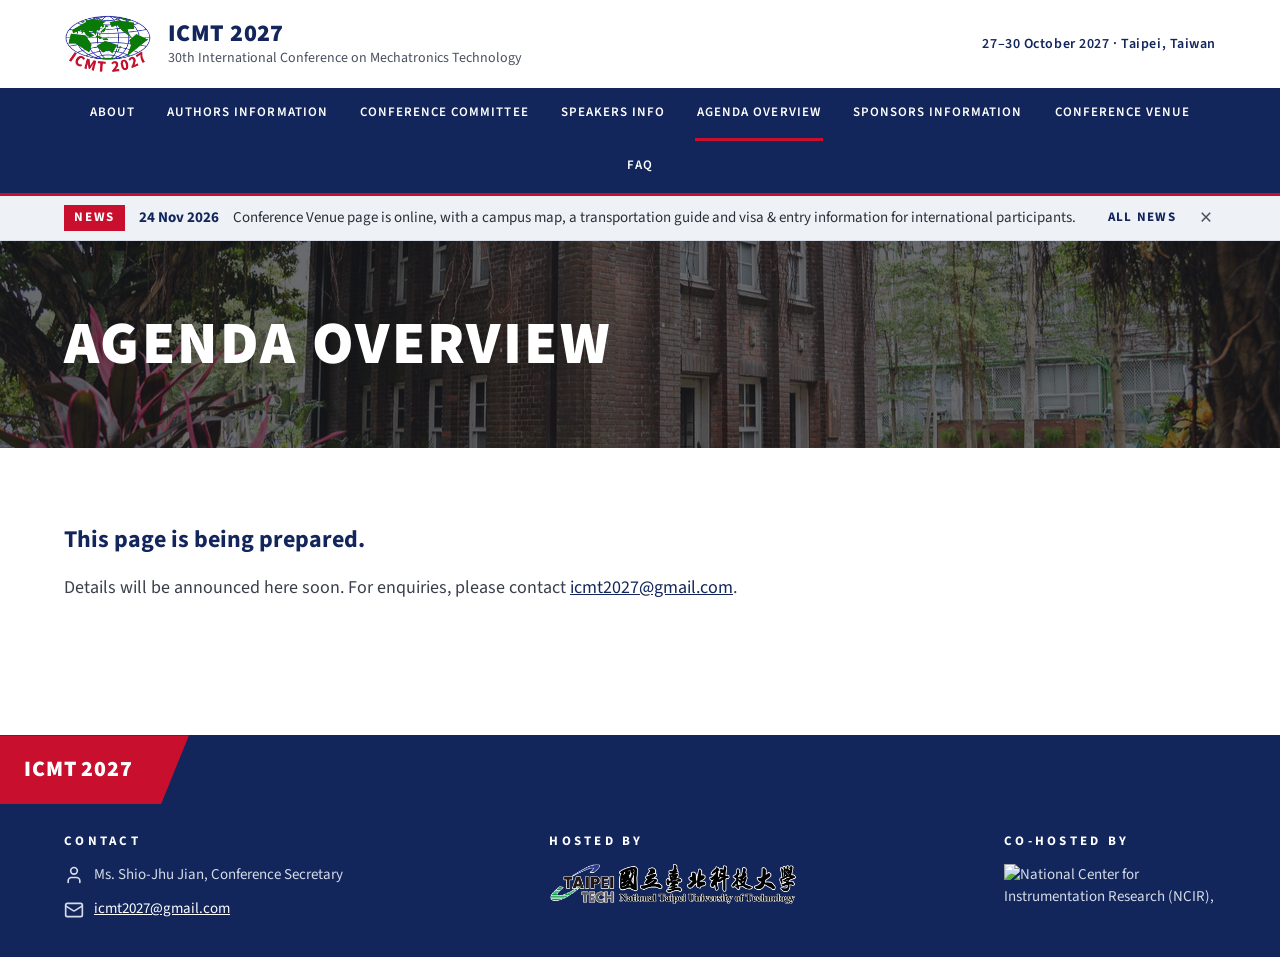
==== agenda-overview.html @ e49c852d "261124 網頁資訊更新 Important Date, Special Session Proposal, Conference Topic, Conference Venue, News Das" ====
<!doctype html>
<html lang="en">
<head>
  <meta charset="utf-8">
  <meta name="viewport" content="width=device-width, initial-scale=1">
  <title>Agenda Overview | ICMT 2027</title>
  <meta name="description" content="Agenda Overview for ICMT 2027, the 30th International Conference on Mechatronics Technology, 27–30 October 2027 in Taipei, Taiwan.">
  <link rel="icon" type="image/png" href="images/favicon.png">
  <link rel="preconnect" href="https://fonts.googleapis.com">
  <link rel="preconnect" href="https://fonts.gstatic.com" crossorigin>
  <link rel="stylesheet" href="https://fonts.googleapis.com/css2?family=Source+Sans+3:wght@400;600;700;900&display=swap">
  <link rel="stylesheet" href="css/style.css?v=20261124c">
</head>
<body>

<header class="site-header">
  <div class="container header-top">
    <a class="brand" href="index.html">
      <img class="brand-logo" src="images/logo-icmt2027.jpg" alt="ICMT 2027 logo">
      <span class="brand-text">
        <span class="brand-name">ICMT 2027</span>
        <span class="brand-sub">30th International Conference on Mechatronics Technology</span>
      </span>
    </a>
    <div class="header-meta">27–30 October 2027 · Taipei, Taiwan</div>
  </div>
  <nav class="site-nav" aria-label="Main">
    <ul class="container nav-list">
      <li><a class="nav-link" href="index.html">ABOUT</a></li>
      <li><a class="nav-link" href="authors-information.html">AUTHORS INFORMATION</a></li>
      <li><a class="nav-link" href="conference-committee.html">CONFERENCE COMMITTEE</a></li>
      <li><a class="nav-link" href="speakers-info.html">SPEAKERS INFO</a></li>
      <li><a class="nav-link" href="agenda-overview.html" aria-current="page">AGENDA OVERVIEW</a></li>
      <li><a class="nav-link" href="sponsors-information.html">SPONSORS INFORMATION</a></li>
      <li><a class="nav-link" href="conference-venue.html">CONFERENCE VENUE</a></li>
      <li><a class="nav-link" href="faq.html">FAQ</a></li>
    </ul>
  </nav>
</header>

<div class="news-strip" data-news-strip></div>

<main>
  <section class="page-band">
    <div class="container band-inner">
      <h1 class="band-title">AGENDA OVERVIEW</h1>
    </div>
  </section>

  <section class="container placeholder">
    <p class="placeholder-lead">This page is being prepared.</p>
    <p>Details will be announced here soon. For enquiries, please contact <a href="mailto:icmt2027@gmail.com">icmt2027@gmail.com</a>.</p>
  </section>
</main>

<footer class="site-footer">
  <div class="footer-bar">
    <div class="footer-tag">ICMT 2027</div>
  </div>
  <div class="container footer-body">
    <div class="contact">
      <div class="section-label">CONTACT</div>
      <div class="contact-row">
        <svg aria-hidden="true" width="20" height="20" viewBox="0 0 24 24" fill="none" stroke="currentColor" stroke-width="2" stroke-linecap="round" stroke-linejoin="round"><path d="M19 21v-2a4 4 0 0 0-4-4H9a4 4 0 0 0-4 4v2"/><circle cx="12" cy="7" r="4"/></svg>
        <span>Ms. Shio-Jhu Jian, Conference Secretary</span>
      </div>
      <div class="contact-row">
        <svg aria-hidden="true" width="20" height="20" viewBox="0 0 24 24" fill="none" stroke="currentColor" stroke-width="2" stroke-linecap="round" stroke-linejoin="round"><rect x="2" y="4" width="20" height="16" rx="2"/><path d="m22 7-8.97 5.7a1.94 1.94 0 0 1-2.06 0L2 7"/></svg>
        <a href="mailto:icmt2027@gmail.com">icmt2027@gmail.com</a>
      </div>
    </div>
    <div class="footer-host">
      <div class="section-label">HOSTED BY</div>
      <img src="images/logo-taipeitech-white.png" width="900" height="145" alt="National Taipei University of Technology (Taipei Tech)">
    </div>
    <div class="footer-host">
      <div class="section-label">CO-HOSTED BY</div>
      <img src="images/logo-ncir-white.png" width="900" height="170" alt="National Center for Instrumentation Research (NCIR), National Institutes of Applied Research">
    </div>
  </div>
</footer>

<script src="js/news.js?v=20261124c" defer></script>
</body>
</html>
---- css/style.css ----
/* ICMT 2027 shared stylesheet */

:root {
  --navy: #13265C;
  --red: #C8102E;
  --red-text: #B00E28;
  --ground: #FFFFFF;
  --band: #EEF1F6;
  --line: #D9DEE8;
  --text: #2B2F38;
  --text-soft: #3A3F4B;
  --muted: #4A5060;
  --footer-muted: #D5DBE8;
  --overlay: rgba(28, 30, 34, 0.66);
  --container: 1200px;
  --gutter: 24px;
}

*, *::before, *::after { box-sizing: border-box; }

html { -webkit-text-size-adjust: 100%; }

body {
  margin: 0;
  background: var(--ground);
  color: var(--text);
  font-family: "Source Sans 3", "Noto Sans TC", "Microsoft JhengHei", sans-serif;
  line-height: 1.5;
}

img { max-width: 100%; height: auto; display: block; }

a { color: var(--navy); }
a:hover { color: var(--red); }

.container {
  max-width: var(--container);
  margin: 0 auto;
  padding-left: var(--gutter);
  padding-right: var(--gutter);
}

/* ---------- Header ---------- */

.site-header {
  position: sticky;   /* header and menu stay pinned to the top while scrolling */
  top: 0;
  z-index: 100;
  background: var(--ground);
  border-bottom: 3px solid var(--red);
}

.header-top {
  display: flex;
  flex-wrap: wrap;
  align-items: center;
  justify-content: space-between;
  gap: 12px 32px;
  padding-top: 14px;
  padding-bottom: 14px;
}

.brand {
  display: flex;
  align-items: center;
  gap: 16px;
  text-decoration: none;
}

.brand-logo { height: 60px; width: auto; }

.brand-text { display: flex; flex-direction: column; gap: 2px; }

.brand-name {
  font-size: 24px;
  font-weight: 900;
  color: var(--navy);
  letter-spacing: 0.02em;
  line-height: 1.1;
}

.brand-sub {
  font-size: 14px;
  color: var(--muted);
  line-height: 1.3;
}

.header-meta {
  font-size: 14px;
  font-weight: 600;
  color: var(--navy);
  letter-spacing: 0.04em;
}

/* ---------- Navigation ---------- */

.site-nav { background: var(--navy); }

.nav-list {
  list-style: none;
  margin: 0 auto;
  display: flex;
  flex-wrap: wrap;
  justify-content: center;
  gap: 0 28px;
}

.nav-link {
  display: block;
  padding: 15px 2px;
  color: #FFFFFF;
  font-size: 13px;
  font-weight: 600;
  letter-spacing: 0.08em;
  text-decoration: none;
  white-space: nowrap;
  border-bottom: 3px solid transparent;
}

.nav-link:hover { color: #FFFFFF; border-bottom-color: var(--red); }

.nav-link[aria-current="page"] { border-bottom-color: var(--red); }

/* A menu item that is not open yet: visible, but not clickable.
   To enable a page, remove the "is-disabled" class, aria-disabled and tabindex from its link. */
.nav-link.is-disabled {
  pointer-events: none;
  cursor: default;
}

/* Phone: the menu stays one horizontal row and scrolls sideways */
@media (max-width: 760px) {
  .nav-list {
    flex-wrap: nowrap;
    justify-content: flex-start;
    gap: 0 22px;
    overflow-x: auto;
    -webkit-overflow-scrolling: touch;
    scrollbar-width: none;
  }
  .nav-list::-webkit-scrollbar { display: none; }
  .brand-logo { height: 48px; }
  .brand-name { font-size: 21px; }
  .header-meta { display: none; }   /* phone: keep the pinned header short; the date is shown in the hero */
  .header-top { padding-top: 10px; padding-bottom: 10px; }
}

/* ---------- Hero (home) and page band ---------- */

.hero,
.page-band {
  position: relative;
  background-image: url("../images/hero-campus.jpg");
  background-size: cover;
  background-position: center 45%;
  color: #FFFFFF;
}

.hero::before,
.page-band::before {
  content: "";
  position: absolute;
  inset: 0;
  background: var(--overlay);
}

.hero {
  min-height: 600px;
  display: flex;
  align-items: center;
}

.hero-inner,
.band-inner {
  position: relative;
  width: 100%;
  display: flex;
  flex-direction: column;
}

.hero-inner { gap: 20px; padding-top: 96px; padding-bottom: 96px; }
.band-inner { gap: 14px; padding-top: 72px; padding-bottom: 72px; }

.eyebrow {
  display: flex;
  align-items: center;
  gap: 14px;
  font-size: 16px;
  font-weight: 700;
  letter-spacing: 0.4em;
}

.eyebrow::before {
  content: "";
  width: 48px;
  height: 4px;
  background: var(--red);
  flex: none;
}

.hero-title {
  margin: 0;
  font-size: clamp(56px, 10vw, 120px);
  font-weight: 900;
  line-height: 0.95;
  letter-spacing: 0.01em;
}

.hero-sub {
  margin: 0;
  max-width: 760px;
  font-size: clamp(22px, 2.6vw, 34px);
  font-weight: 600;
  line-height: 1.25;
}

.hero-facts {
  display: flex;
  flex-wrap: wrap;
  gap: 16px 40px;
  margin-top: 16px;
}

.hero-fact {
  display: flex;
  align-items: center;
  gap: 12px;
  font-size: 22px;
  font-weight: 700;
}

.fact-icon {
  width: 44px;
  height: 44px;
  border-radius: 50%;
  background: var(--red);
  display: flex;
  align-items: center;
  justify-content: center;
  flex: none;
}

.band-title {
  margin: 0;
  font-size: clamp(36px, 5vw, 60px);
  font-weight: 900;
  letter-spacing: 0.04em;
  line-height: 1.05;
}

/* ---------- Key facts strip ---------- */

.facts-strip { background: var(--band); }

.facts-grid {
  display: grid;
  grid-template-columns: repeat(auto-fit, minmax(240px, 1fr));
  gap: 24px 48px;
  padding-top: 40px;
  padding-bottom: 40px;
}

.fact {
  display: flex;
  flex-direction: column;
  gap: 6px;
  border-top: 3px solid var(--red);
  padding-top: 16px;
}

.fact-label,
.section-label {
  font-size: 13px;
  font-weight: 700;
  letter-spacing: 0.25em;
  color: var(--red-text);
}

.fact-value {
  font-size: 26px;
  font-weight: 700;
  color: var(--navy);
}

/* ---------- About ---------- */

.about {
  display: flex;
  flex-wrap: wrap;
  align-items: flex-start;
  gap: 48px;
  padding-top: 80px;
  padding-bottom: 96px;
}

.about-text {
  flex: 999 1 560px;
  min-width: 0;
  display: flex;
  flex-direction: column;
  gap: 20px;
}

.section-title {
  margin: 0;
  font-size: 30px;
  font-weight: 900;
  letter-spacing: 0.12em;
  color: var(--navy);
}

.section-rule {
  width: 64px;
  height: 4px;
  background: var(--red);
}

.about-text p {
  margin: 0;
  font-size: 19px;
  line-height: 1.7;
  color: var(--text-soft);
}

.host-card {
  flex: 1 1 300px;
  min-width: 0;
  border: 1px solid var(--line);
  padding: 28px;
  display: flex;
  flex-direction: column;
  align-items: center;
  gap: 16px;
  text-align: center;
}

.host-card .section-label { letter-spacing: 0.3em; }

.host-card img { width: 100%; max-width: 320px; }

/* ---------- Authors Information ---------- */

.cfp {
  max-width: 920px;
  margin: 0 auto;
  padding: 56px var(--gutter) 88px;
  display: flex;
  flex-direction: column;
  gap: 28px;
}

.cfp-actions {
  display: flex;
  flex-wrap: wrap;
  justify-content: center;
  gap: 12px 16px;
}

.btn {
  display: inline-flex;
  align-items: center;
  gap: 10px;
  min-height: 48px;
  padding: 0 26px;
  font-size: 16px;
  font-weight: 700;
  letter-spacing: 0.06em;
  text-decoration: none;
}

.btn-primary { background: var(--red); color: #FFFFFF; }
.btn-primary:hover { background: #A50D26; color: #FFFFFF; }

.btn-outline { border: 2px solid var(--navy); color: var(--navy); }
.btn-outline:hover { background: var(--navy); color: #FFFFFF; }

.flyer-link { display: block; border: 1px solid var(--line); }

.cfp-hint {
  margin: 0;
  text-align: center;
  font-size: 15px;
  color: var(--muted);
}

/* ---------- Footer ---------- */

.site-footer { background: var(--navy); color: #FFFFFF; }

.footer-bar { display: flex; flex-wrap: wrap; align-items: stretch; }

.footer-tag {
  background: var(--red);
  padding: 18px 56px 18px var(--gutter);
  font-size: 22px;
  font-weight: 900;
  letter-spacing: 0.04em;
  clip-path: polygon(0 0, 100% 0, calc(100% - 28px) 100%, 0 100%);
}

.footer-body {
  display: flex;
  flex-wrap: wrap;
  justify-content: space-between;
  align-items: flex-start;
  gap: 28px 48px;
  padding-top: 28px;
  padding-bottom: 36px;
  font-size: 15px;
  color: var(--footer-muted);
}

.contact { display: flex; flex-direction: column; gap: 12px; }

.contact .section-label { color: #FFFFFF; }

.contact-row { display: flex; align-items: center; gap: 10px; }

.contact-row svg { flex: none; }

.contact-row a { color: #FFFFFF; }
.contact-row a:hover { color: var(--footer-muted); }

.footer-host {
  display: flex;
  flex-direction: column;
  align-items: flex-start;
  gap: 12px;
}

.footer-host .section-label { color: #FFFFFF; }

.footer-host img { width: auto; height: 40px; max-width: 100%; object-fit: contain; }   /* logos sized to sit with the 15px footer text */

/* ---------- CFP details (Authors Information) ---------- */

.cfp-info {
  display: flex;
  flex-direction: column;
  gap: 72px;
  padding-top: 72px;
  padding-bottom: 24px;
}

.cfp-row {
  display: flex;
  flex-direction: column;
  gap: 48px;
}

.dates-block,
.topics-block {
  display: flex;
  flex-direction: column;
  gap: 20px;
  min-width: 0;
}


/* Horizontal timeline: one line, dates alternate above and below */
.timeline-scroll { margin-top: 8px; }

.timeline {
  position: relative;
  list-style: none;
  margin: 0;
  height: 320px;
  --pad: 90px;               /* room for the first and last labels */
}

.timeline::before {            /* the line */
  content: "";
  position: absolute;
  left: 0;
  right: 10px;
  top: 50%;
  height: 3px;
  margin-top: -1.5px;
  background: var(--navy);
}

.timeline::after {             /* arrow head at the right end */
  content: "";
  position: absolute;
  right: 0;
  top: 50%;
  margin-top: -8px;
  border-left: 14px solid var(--navy);
  border-top: 8px solid transparent;
  border-bottom: 8px solid transparent;
}

/* Each date sits at --x (0 = first date, 1 = last date). The spacing is
   35% proportional to the real number of days and 65% even, so close
   dates (Sep 17 and Sep 20) stay readable. */
.tl-item {
  position: absolute;
  top: 0;
  bottom: 0;
  width: 0;
  left: calc(var(--pad) + (100% - 2 * var(--pad)) * var(--x));
}

.tl-item::before {             /* short tick from the dot to the label */
  content: "";
  position: absolute;
  left: 50%;
  width: 2px;
  height: 30px;
  margin-left: -1px;
  background: var(--navy);
}

.tl-item.is-up::before { bottom: 50%; }
.tl-item.is-down::before { top: 50%; }
.tl-item.is-both::before { top: 50%; margin-top: -30px; height: 60px; }   /* one tick through the dot, up and down */

.tl-dot {
  position: absolute;
  left: 50%;
  top: 50%;
  width: 18px;
  height: 18px;
  border-radius: 50%;
  background: var(--navy);
  box-shadow: 0 0 0 4px var(--ground);
  transform: translate(-50%, -50%);
  z-index: 1;
}

.tl-label {
  position: absolute;
  left: 50%;
  width: 190px;
  transform: translateX(-50%);
  display: flex;
  flex-direction: column;
  gap: 4px;
  text-align: center;
}

.tl-item.is-up .tl-label,
.tl-item.is-both .tl-up { bottom: calc(50% + 38px); }
.tl-item.is-down .tl-label,
.tl-item.is-both .tl-down { top: calc(50% + 38px); }

.tl-date {
  font-size: 19px;
  font-weight: 700;
  color: var(--navy);
  line-height: 1.2;
  white-space: nowrap;
}

.tl-what {
  font-size: 15px;
  color: var(--text-soft);
  line-height: 1.4;
}

/* Labels pushed to one side of their dot, for dates that sit close together */
.tl-label.tl-to-left { left: auto; right: -14px; transform: none; text-align: right; align-items: flex-end; }
.tl-label.tl-to-right { left: -14px; transform: none; text-align: left; align-items: flex-start; }

.tl-item.is-event .tl-dot { background: var(--red); width: 22px; height: 22px; }
.tl-item.is-event::before { background: var(--red); }
.tl-item.is-event .tl-date { color: var(--red-text); }

/* Narrow screens: keep the line horizontal and let it scroll sideways */
@media (max-width: 1180px) {
  .timeline-scroll {
    overflow-x: auto;
    -webkit-overflow-scrolling: touch;
    margin-left: calc(-1 * var(--gutter));
    margin-right: calc(-1 * var(--gutter));
    padding: 0 var(--gutter);
  }
  .timeline { min-width: 1120px; }
}

.special-card {
  background: var(--navy);
  color: #FFFFFF;
  border-top: 6px solid #F2B705;
  padding: 36px 40px;
  display: flex;
  flex-wrap: wrap;
  gap: 20px 56px;
}

.special-head {
  flex: 1 1 260px;
  display: flex;
  flex-direction: column;
  gap: 18px;
}

.special-body {
  flex: 999 1 420px;
  display: flex;
  flex-direction: column;
  gap: 20px;
}

.special-title {
  margin: 0;
  font-size: 26px;
  font-weight: 900;
  letter-spacing: 0.08em;
  line-height: 1.2;
}

.special-rule { width: 56px; height: 4px; background: #F2B705; }

.special-card p {
  margin: 0;
  font-size: 17px;
  line-height: 1.65;
  color: var(--footer-muted);
}

.special-card a { color: #FFFFFF; }
.special-card a:hover { color: #F2B705; }
.special-card strong { color: #F2B705; }

.btn-gold {
  align-self: flex-start;
  background: #F2B705;
  color: var(--navy);
}

.special-card .btn-gold { color: var(--navy); }
.special-card .btn-gold:hover { background: #FFFFFF; color: var(--navy); }

.btn.is-pending {
  opacity: 0.6;
  cursor: default;
  font-size: 14px;
}

/* Topics: one column, numbered, striped rows */
.topic-list {
  list-style: none;
  margin: 8px 0 0;
  padding: 0;
  counter-reset: topic;
  border-top: 2px solid var(--navy);
}

.topic-list li {
  counter-increment: topic;
  display: flex;
  align-items: baseline;
  gap: 20px;
  padding: 14px 20px;
  font-size: 18px;
  color: var(--text);
  line-height: 1.45;
}

.topic-list li:nth-child(odd) { background: var(--band); }

.topic-list li::before {
  content: counter(topic, decimal-leading-zero);
  flex: none;
  width: 28px;
  font-size: 16px;
  font-weight: 700;
  color: var(--red-text);
  font-variant-numeric: tabular-nums;
}

/* Each topic is collapsed by default; click to show its sub-topics (native <details>, no script) */
.topic-item { flex: 1 1 auto; min-width: 0; }

.topic-name {
  display: flex;
  align-items: baseline;
  justify-content: space-between;
  gap: 16px;
  cursor: pointer;
  list-style: none;
  font-weight: 600;
  color: var(--navy);
}

.topic-name::-webkit-details-marker { display: none; }

.topic-name::after {           /* + when closed, − when open */
  content: "+";
  flex: none;
  width: 24px;
  text-align: center;
  font-size: 22px;
  font-weight: 400;
  line-height: 1;
  color: var(--red-text);
}

.topic-item[open] > .topic-name::after { content: "−"; }

.topic-name:hover { color: var(--red-text); }

.topic-name:focus-visible { outline: 2px solid var(--navy); outline-offset: 4px; }

.topic-sub {
  margin: 8px 40px 2px 0;
  font-size: 15px;
  line-height: 1.55;
  color: var(--muted);
}

.topic-hint {
  margin: 0;
  font-size: 15px;
  color: var(--muted);
}

.cfp-flyer-title { text-align: center; }

/* Home: dates follow About directly, so close the gap; end with breathing room */
.home-dates { padding-top: 0; padding-bottom: 96px; }

/* Authors page: topics on the left; special sessions and flyer on the right */
.cfp-layout {
  display: grid;
  grid-template-columns: minmax(0, 1fr) 400px;
  align-items: start;
  gap: 56px;
  padding-top: 72px;
  padding-bottom: 96px;
}

.cfp-side {
  display: flex;
  flex-direction: column;
  gap: 40px;
}

.cfp-side .special-card { padding: 30px 28px; }

.flyer-card {
  display: flex;
  flex-direction: column;
  gap: 16px;
}

.flyer-title {
  margin: 0;
  font-size: 18px;
  font-weight: 900;
  letter-spacing: 0.12em;
  color: var(--navy);
}

.flyer-card .cfp-actions { flex-wrap: nowrap; gap: 10px; }

.flyer-card .btn {
  flex: 1 1 0;
  justify-content: center;
  padding: 0 10px;
  font-size: 14px;
  gap: 8px;
  white-space: nowrap;
}

/* Wide screens: the flyer and its buttons stay in view while the long topic list scrolls.
   The flyer image shrinks with the window height so the buttons are never cut off. */
@media (min-width: 981px) {
  .cfp-side { align-self: stretch; }   /* full column height, so the flyer has room to stay pinned */
  .flyer-card { position: sticky; top: 170px; }
  .flyer-card .flyer-link { align-self: center; }
  .flyer-card .flyer-link img { width: auto; max-height: calc(100vh - 320px); }
}

/* Narrow screens: one column, special sessions and flyer come first */
@media (max-width: 980px) {
  .cfp-layout { grid-template-columns: 1fr; gap: 48px; padding-top: 48px; }
  .cfp-side { order: -1; }
  .flyer-card { max-width: 440px; }
}

@media (max-width: 760px) {
  .cfp-info { gap: 56px; padding-top: 48px; }
  .topic-list li { gap: 14px; padding: 12px 14px; font-size: 17px; }
  .special-card { padding: 26px 22px; }
}

/* ---------- Placeholder pages (not yet written) ---------- */

.placeholder {
  padding-top: 72px;
  padding-bottom: 120px;
}

.placeholder p {
  max-width: 760px;
  margin: 0 0 12px;
  font-size: 18px;
  line-height: 1.7;
  color: var(--text-soft);
}

.placeholder .placeholder-lead {
  font-size: 24px;
  font-weight: 700;
  color: var(--navy);
}

/* ---------- News strip (under the menu, every page; filled by js/news.js) ---------- */

.news-strip { background: var(--band); border-bottom: 1px solid var(--line); }
.news-strip:empty { display: none; }

.news-strip-inner {
  display: flex;
  align-items: center;
  gap: 14px;
  min-height: 44px;
  font-size: 15px;
}

.news-tag {
  flex: none;
  padding: 3px 10px;
  background: var(--red);
  color: #FFFFFF;
  font-size: 13px;
  font-weight: 700;
  letter-spacing: 0.14em;
}

.news-strip-date { flex: none; font-weight: 700; color: var(--navy); }

.news-strip-text {
  flex: 1 1 auto;
  min-width: 0;
  overflow: hidden;
  white-space: nowrap;
  text-overflow: ellipsis;
  color: var(--text);
  text-decoration: none;
}
.news-strip-text:hover { color: var(--red); text-decoration: underline; }

.news-strip-all {
  flex: none;
  font-size: 13px;
  font-weight: 700;
  letter-spacing: 0.1em;
  text-decoration: none;
}

.news-strip-close {
  flex: none;
  width: 32px;
  height: 32px;
  margin-right: -6px;
  border: 0;
  background: none;
  color: var(--muted);
  font: inherit;
  font-size: 24px;
  line-height: 1;
  cursor: pointer;
}
.news-strip-close:hover { color: var(--red); }

@media (max-width: 760px) {
  .news-strip-inner { gap: 10px; font-size: 14px; }
  .news-strip-date, .news-strip-all { display: none; }
}

/* ---------- News list (home page, beside About) ---------- */

.news-card {
  flex: 1 1 340px;
  min-width: 0;
  scroll-margin-top: 170px;
  border-top: 4px solid var(--navy);
  background: var(--band);
  padding: 24px 26px 8px;
}

.news-card .section-title { font-size: 24px; }

.news-list { list-style: none; margin: 16px 0 0; padding: 0; }

.news-item {
  padding: 14px 0 16px;
  border-top: 1px solid var(--line);
}

.news-item time {
  display: flex;
  align-items: center;
  gap: 8px;
  font-size: 14px;
  font-weight: 700;
  letter-spacing: 0.06em;
  color: var(--red-text);
}

.news-item.is-new time::after {
  content: "NEW";
  padding: 1px 6px;
  background: var(--red);
  color: #FFFFFF;
  font-size: 11px;
  letter-spacing: 0.12em;
}

.news-item p {
  margin: 4px 0 0;
  font-size: 16px;
  line-height: 1.6;
  color: var(--text-soft);
}

#dates { scroll-margin-top: 170px; }

/* ---------- Conference Venue page ---------- */

.venue-section {
  display: flex;
  flex-direction: column;
  gap: 20px;
  padding-top: 56px;
  padding-bottom: 64px;
}

section[id].venue-section, .venue-band[id] { scroll-margin-top: 150px; }

.venue-band { background: var(--band); }

.venue-lead {
  max-width: 880px;
  margin: 0;
  font-size: 18px;
  line-height: 1.7;
  color: var(--text-soft);
}

.venue-grid {
  display: grid;
  grid-template-columns: minmax(0, 380px) minmax(0, 1fr);
  gap: 28px;
  align-items: stretch;
}

.venue-card {
  display: flex;
  flex-direction: column;
  align-items: flex-start;
  gap: 14px;
  padding: 26px;
  border: 1px solid var(--line);
  border-top: 4px solid var(--red);
}

.venue-name { margin: 0; font-size: 22px; font-weight: 700; line-height: 1.35; color: var(--navy); }

.venue-facts { margin: 0 0 6px; }
.venue-facts dt {
  margin-top: 12px;
  font-size: 13px;
  font-weight: 700;
  letter-spacing: 0.12em;
  text-transform: uppercase;
  color: var(--muted);
}
.venue-facts dd { margin: 2px 0 0; font-size: 17px; line-height: 1.55; color: var(--text-soft); }

.venue-map { min-height: 420px; border: 1px solid var(--line); }
.venue-map iframe { display: block; width: 100%; height: 100%; min-height: 420px; border: 0; }

@media (max-width: 900px) {
  .venue-grid { grid-template-columns: 1fr; }
  .venue-map, .venue-map iframe { min-height: 340px; }
}

/* PDF viewer (js/pdf-viewer.js) */
.pdf-viewer { position: relative; outline: none; }
.pdf-viewer:focus-visible { box-shadow: 0 0 0 3px var(--red); }

.pdf-stage { background: #5A6070; }
.pdf-loading { margin: 0; padding: 80px 20px; text-align: center; color: #FFFFFF; }

.pdf-page { position: relative; margin: 0 auto; background: #FFFFFF; }
.pdf-canvas { display: block; }
.pdf-links { position: absolute; inset: 0; }
.pdf-links a { position: absolute; }
.pdf-links a:hover { background: rgba(200, 16, 46, 0.12); }

/* slides: one page at a time */
.mode-slides .pdf-stage { box-shadow: 0 6px 24px rgba(19, 38, 92, 0.18); }

.pdf-bar {
  display: flex;
  align-items: center;
  justify-content: center;
  gap: 18px;
  padding: 12px 0 0;
}

.pdf-nav {
  width: 48px;
  height: 48px;
  border: 2px solid var(--navy);
  background: #FFFFFF;
  color: var(--navy);
  font: inherit;
  font-size: 28px;
  line-height: 1;
  cursor: pointer;
}
.pdf-nav:hover:not(:disabled) { background: var(--navy); color: #FFFFFF; }
.pdf-nav:disabled { opacity: 0.35; cursor: default; }

.pdf-count { min-width: 64px; text-align: center; font-weight: 700; color: var(--navy); }

/* scroll: pages stacked in a box */
.mode-scroll .pdf-stage {
  max-height: min(85vh, 1100px);
  overflow-y: auto;
  padding: 16px;
  display: flex;
  flex-direction: column;
  gap: 16px;
}
.mode-scroll .pdf-page { flex: none; box-shadow: 0 2px 10px rgba(0, 0, 0, 0.25); }

.pdf-fallback { padding: 48px 20px; text-align: center; color: #FFFFFF; }
.pdf-fallback p { margin: 0 0 16px; }

.pdf-actions { display: flex; flex-wrap: wrap; gap: 12px; }

/* Section dots (Conference Venue page; js/section-nav.js) */
.section-nav {
  position: fixed;
  left: 22px;
  top: 55%;
  transform: translateY(-50%);
  z-index: 90;
}

.section-nav-toggle { display: none; }

.section-nav ul {
  position: relative;
  list-style: none;
  margin: 0;
  padding: 0;
  display: flex;
  flex-direction: column;
  gap: 22px;
}

/* thin line joining the dots */
.section-nav ul::before {
  content: "";
  position: absolute;
  left: 6px;
  top: 8px;
  bottom: 8px;
  width: 2px;
  background: var(--line);
}

.section-nav a {
  position: relative;
  display: flex;
  align-items: center;
  gap: 12px;
  text-decoration: none;
}

.sn-dot {
  position: relative;
  flex: none;
  width: 14px;
  height: 14px;
  border: 2px solid var(--navy);
  border-radius: 50%;
  background: #FFFFFF;
  transition: transform 0.15s, background 0.15s, border-color 0.15s;
}

.section-nav a:hover .sn-dot { background: var(--navy); }
.section-nav a[aria-current] .sn-dot {
  background: var(--red);
  border-color: var(--red);
  transform: scale(1.3);
}

.sn-label {
  padding: 4px 10px;
  background: var(--navy);
  color: #FFFFFF;
  font-size: 13px;
  font-weight: 700;
  letter-spacing: 0.1em;
  white-space: nowrap;
  opacity: 0;
  transform: translateX(-6px);
  pointer-events: none;
  transition: opacity 0.15s, transform 0.15s;
}

.section-nav a:hover .sn-label,
.section-nav a:focus-visible .sn-label {
  opacity: 1;
  transform: none;
}

.section-nav a:focus-visible { outline: none; }
.section-nav a:focus-visible .sn-dot { box-shadow: 0 0 0 3px rgba(200, 16, 46, 0.35); }

/* Screens without room beside the content (narrow laptops, tablets, phones):
   a round button at the bottom right opens the list as a menu */
@media (max-width: 1299px) {
  .section-nav {
    left: auto;
    right: 16px;
    top: auto;
    bottom: 16px;
    transform: none;
  }

  .section-nav-toggle {
    display: flex;
    align-items: center;
    justify-content: center;
    width: 52px;
    height: 52px;
    border: 0;
    border-radius: 50%;
    background: var(--navy);
    color: #FFFFFF;
    box-shadow: 0 4px 14px rgba(19, 38, 92, 0.35);
    cursor: pointer;
  }

  .section-nav ul {
    display: none;
    position: absolute;
    right: 0;
    bottom: 64px;
    gap: 0;
    min-width: 220px;
    padding: 8px 0;
    background: #FFFFFF;
    border-top: 4px solid var(--red);
    box-shadow: 0 6px 24px rgba(19, 38, 92, 0.25);
  }
  .section-nav.is-open ul { display: flex; }
  .section-nav ul::before { display: none; }

  .section-nav a { padding: 12px 18px; }
  .section-nav a[aria-current] { background: var(--band); }
  .sn-label {
    padding: 0;
    background: none;
    color: var(--navy);
    opacity: 1;
    transform: none;
  }
}
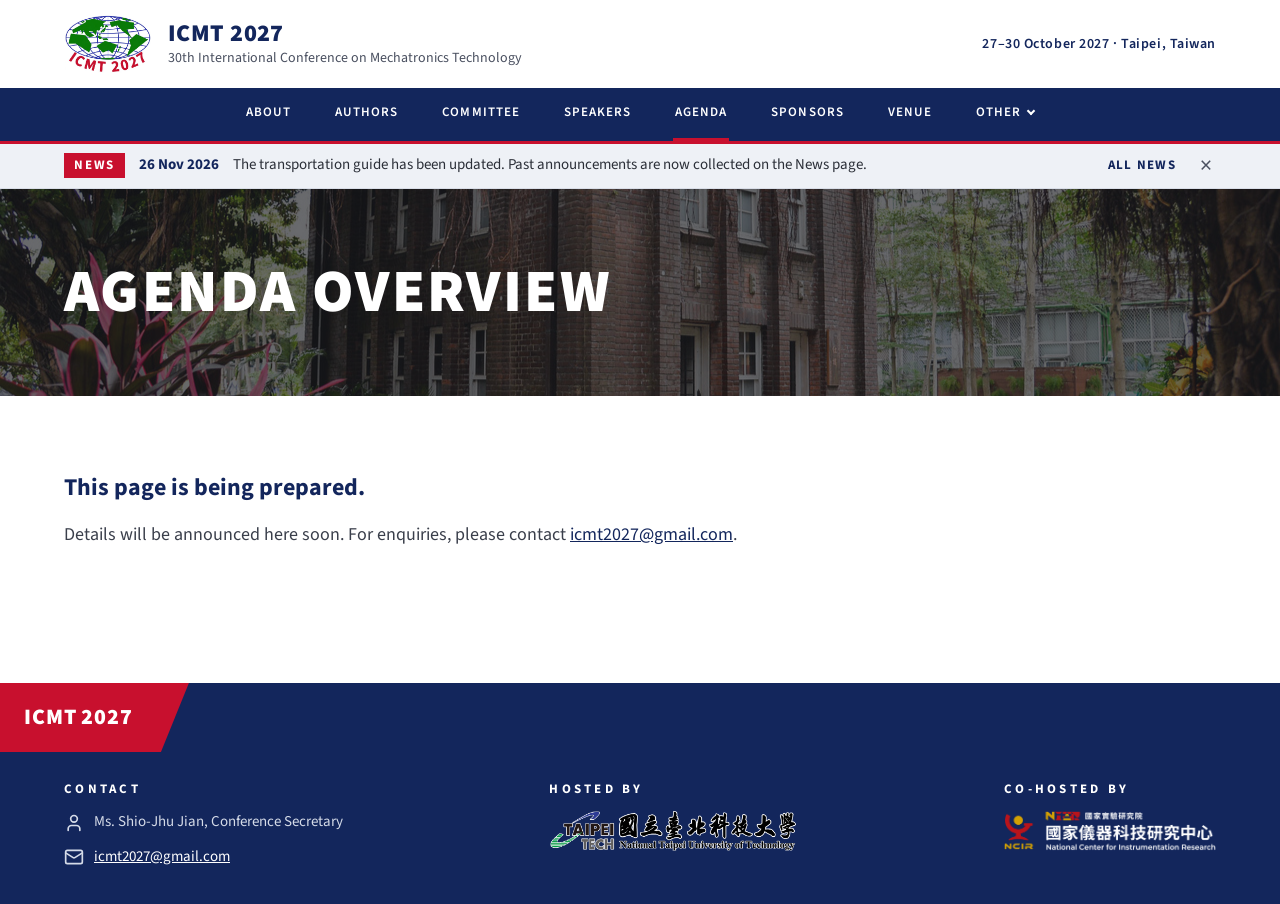
==== commit 9a73630e: "261126_網頁資訊更新 交通指南換 v2；選單改 OTHER 下拉並新增 News 頁；About 加歷史沿革；手機版 Important Dates 改直式" ====
--- a/agenda-overview.html
+++ b/agenda-overview.html
@@ -9,7 +9,7 @@
   <link rel="preconnect" href="https://fonts.googleapis.com">
   <link rel="preconnect" href="https://fonts.gstatic.com" crossorigin>
   <link rel="stylesheet" href="https://fonts.googleapis.com/css2?family=Source+Sans+3:wght@400;600;700;900&display=swap">
-  <link rel="stylesheet" href="css/style.css?v=20261124c">
+  <link rel="stylesheet" href="css/style.css?v=20261126">
 </head>
 <body>
 
@@ -27,13 +27,19 @@
   <nav class="site-nav" aria-label="Main">
     <ul class="container nav-list">
       <li><a class="nav-link" href="index.html">ABOUT</a></li>
-      <li><a class="nav-link" href="authors-information.html">AUTHORS INFORMATION</a></li>
-      <li><a class="nav-link" href="conference-committee.html">CONFERENCE COMMITTEE</a></li>
-      <li><a class="nav-link" href="speakers-info.html">SPEAKERS INFO</a></li>
-      <li><a class="nav-link" href="agenda-overview.html" aria-current="page">AGENDA OVERVIEW</a></li>
-      <li><a class="nav-link" href="sponsors-information.html">SPONSORS INFORMATION</a></li>
-      <li><a class="nav-link" href="conference-venue.html">CONFERENCE VENUE</a></li>
-      <li><a class="nav-link" href="faq.html">FAQ</a></li>
+      <li><a class="nav-link" href="authors-information.html">AUTHORS</a></li>
+      <li><a class="nav-link" href="conference-committee.html">COMMITTEE</a></li>
+      <li><a class="nav-link" href="speakers-info.html">SPEAKERS</a></li>
+      <li><a class="nav-link" href="agenda-overview.html" aria-current="page">AGENDA</a></li>
+      <li><a class="nav-link" href="sponsors-information.html">SPONSORS</a></li>
+      <li><a class="nav-link" href="conference-venue.html">VENUE</a></li>
+      <li class="nav-more">
+        <button class="nav-link nav-more-btn" type="button" aria-expanded="false" aria-controls="nav-sub">OTHER</button>
+        <ul class="nav-sub" id="nav-sub">
+          <li><a href="news.html">NEWS</a></li>
+          <li><a href="https://www.icmt2026.org/" target="_blank" rel="noopener">ICMT 2026<span class="nav-ext" aria-hidden="true">&#8599;</span></a></li>
+        </ul>
+      </li>
     </ul>
   </nav>
 </header>
@@ -80,6 +86,7 @@
   </div>
 </footer>
 
-<script src="js/news.js?v=20261124c" defer></script>
+<script src="js/news.js?v=20261126" defer></script>
+<script src="js/nav.js?v=20261126" defer></script>
 </body>
 </html>
--- a/css/style.css
+++ b/css/style.css
@@ -102,7 +102,7 @@
   display: flex;
   flex-wrap: wrap;
   justify-content: center;
-  gap: 0 28px;
+  gap: 0 40px;   /* short labels (2026-11-26), so the items can breathe */
 }
 
 .nav-link {
@@ -126,6 +126,11 @@
 .nav-link.is-disabled {
   pointer-events: none;
   cursor: default;
+}
+
+/* Tablets: tighter spacing so the menu still fits on one row */
+@media (max-width: 980px) {
+  .nav-list { gap: 0 24px; }
 }
 
 /* Phone: the menu stays one horizontal row and scrolls sideways */
@@ -1166,3 +1171,175 @@
     transform: none;
   }
 }
+
+/* ---------- 2026-11-26: OTHER drop-down in the menu (js/nav.js) ---------- */
+
+.site-nav { position: relative; }
+
+.nav-more { position: relative; }
+
+.nav-more-btn {
+  display: flex;
+  align-items: center;
+  gap: 7px;
+  margin: 0;
+  background: none;
+  border: 0;
+  border-bottom: 3px solid transparent;
+  font-family: inherit;
+  cursor: pointer;
+}
+
+.nav-more-btn::after {           /* small chevron */
+  content: "";
+  width: 6px;
+  height: 6px;
+  margin-top: -3px;
+  border-right: 2px solid currentColor;
+  border-bottom: 2px solid currentColor;
+  transform: rotate(45deg);
+  transition: transform 0.15s;
+}
+
+.nav-more.is-open .nav-more-btn::after { transform: rotate(-135deg); margin-top: 3px; }
+
+.nav-more.is-current .nav-more-btn { border-bottom-color: var(--red); }
+
+.nav-sub {
+  display: none;
+  position: absolute;
+  top: 100%;
+  right: -18px;
+  min-width: 200px;
+  margin: 0;
+  padding: 6px 0;
+  list-style: none;
+  background: #FFFFFF;
+  border-top: 3px solid var(--red);
+  box-shadow: 0 10px 24px rgba(19, 38, 92, 0.18);
+  z-index: 10;
+}
+
+.nav-more.is-open .nav-sub { display: block; }
+
+@media (hover: hover) and (min-width: 761px) {
+  .nav-more:hover .nav-sub { display: block; }
+}
+
+.nav-sub a {
+  display: flex;
+  align-items: center;
+  justify-content: space-between;
+  gap: 12px;
+  padding: 11px 20px;
+  color: var(--navy);
+  font-size: 14px;
+  font-weight: 700;
+  letter-spacing: 0.08em;
+  text-decoration: none;
+  white-space: nowrap;
+  border-left: 3px solid transparent;
+}
+
+.nav-sub a:hover,
+.nav-sub a:focus-visible { background: var(--band); color: var(--red); }
+
+.nav-sub a[aria-current="page"] { border-left-color: var(--red); }
+
+.nav-ext { font-size: 13px; color: var(--muted); }
+
+/* Phone: the menu row scrolls sideways, so the drop-down hangs from the whole bar instead */
+@media (max-width: 760px) {
+  .nav-more { position: static; }
+  .nav-sub { left: 0; right: 0; min-width: 0; padding: 0; }
+  .nav-sub a { padding: 14px var(--gutter); font-size: 15px; border-top: 1px solid var(--line); }
+}
+
+/* ---------- 2026-11-26: News (home card shows the latest 3; full list on news.html) ---------- */
+
+.news-more {
+  display: inline-block;
+  margin: 4px 0 18px;
+  font-size: 14px;
+  font-weight: 700;
+  letter-spacing: 0.1em;
+  color: var(--navy);
+  text-decoration: none;
+}
+
+.news-more:hover { color: var(--red); }
+
+.news-page {
+  max-width: 880px;
+  padding-top: 56px;
+  padding-bottom: 120px;
+}
+
+.news-list-full { margin-top: 0; }
+.news-list-full .news-item { padding: 22px 0 24px; scroll-margin-top: 170px; }
+.news-list-full .news-item time { font-size: 15px; }
+.news-list-full .news-item p { margin-top: 6px; font-size: 18px; line-height: 1.7; }
+
+/* ---------- 2026-11-26: Important Dates turn vertical on phones ---------- */
+
+@media (max-width: 760px) {
+  .timeline-scroll {
+    overflow-x: visible;
+    margin-left: 0;
+    margin-right: 0;
+    padding: 0;
+  }
+  .timeline {
+    min-width: 0;
+    height: auto;
+    padding: 4px 0 30px;
+    display: flex;
+    flex-direction: column;
+    gap: 26px;
+  }
+  .timeline::before {           /* the line now runs downward */
+    left: 8px;
+    right: auto;
+    top: 0;
+    bottom: 12px;
+    width: 3px;
+    height: auto;
+    margin-top: 0;
+  }
+  .timeline::after {            /* arrow head at the bottom */
+    left: 2px;
+    right: auto;
+    top: auto;
+    bottom: 0;
+    margin-top: 0;
+    border-left: 8px solid transparent;
+    border-right: 8px solid transparent;
+    border-top: 14px solid var(--navy);
+    border-bottom: 0;
+  }
+  .tl-item {
+    position: relative;
+    top: auto;
+    bottom: auto;
+    left: auto;
+    width: auto;
+    padding-left: 40px;
+    display: flex;
+    flex-direction: column;
+    gap: 10px;
+  }
+  .tl-item::before { display: none; }
+  .tl-dot { left: 9.5px; top: 12px; }
+  .tl-label,
+  .tl-label.tl-to-left,
+  .tl-label.tl-to-right {
+    position: static;
+    width: auto;
+    transform: none;
+    text-align: left;
+    align-items: flex-start;
+  }
+  /* Sep 20 has two deadlines: show the date once, then both items */
+  .tl-item.is-both { gap: 2px; }
+  .tl-item.is-both .tl-down .tl-date { display: none; }
+}
